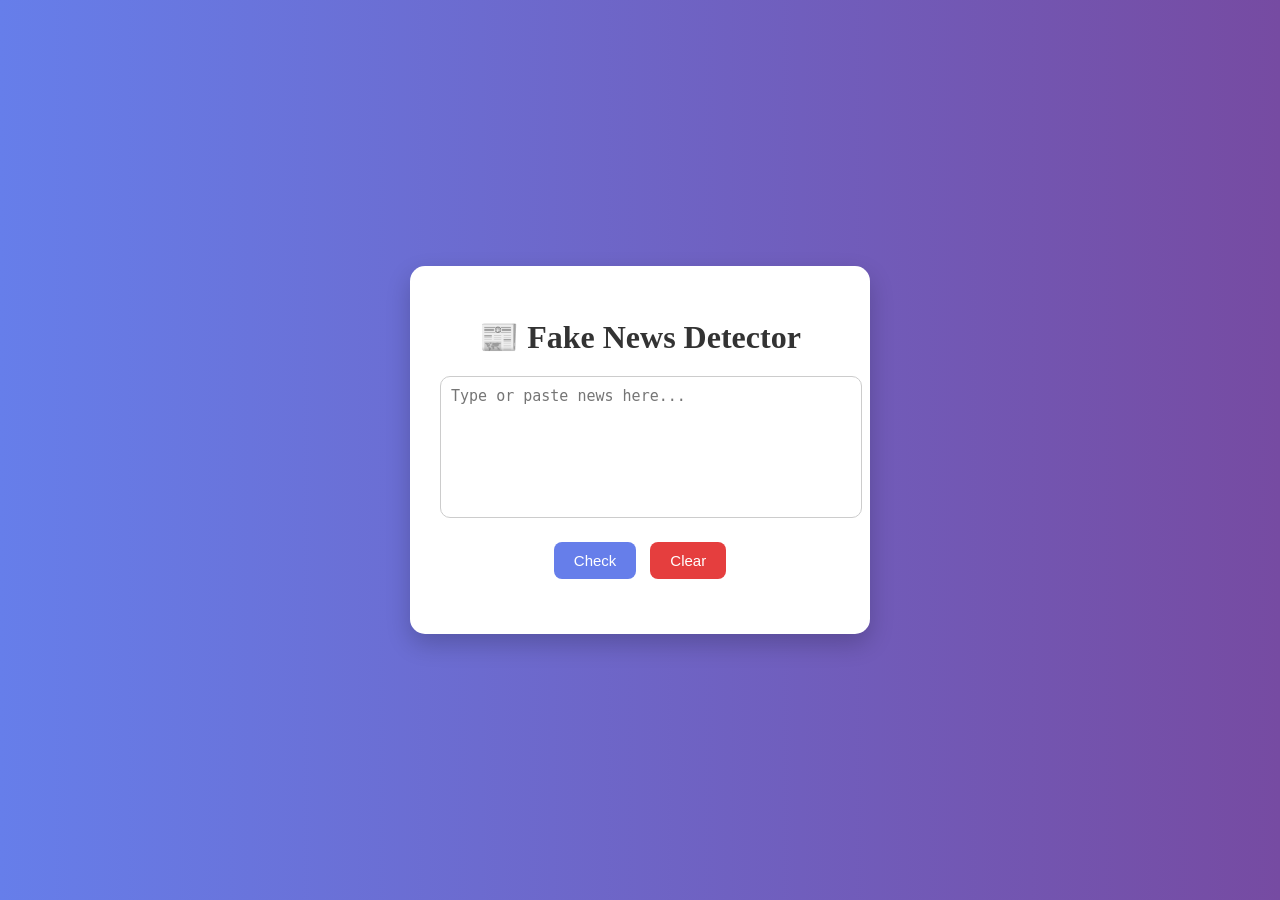
==== index.html @ 0c104cac "Add files via upload" ====
<!DOCTYPE html>
<html>
<head>
    <title>Fake News Detector</title>
    <link rel="stylesheet" href="style.css">
</head>
<body>

<div class="card">
    <h1>📰 Fake News Detector</h1>

    <textarea id="newsText" placeholder="Type or paste news here..."></textarea>

    <div class="buttons">
        <button onclick="checkNews()">Check</button>
        <button onclick="clearText()" class="clear">Clear</button>
    </div>

    <p id="loading">Checking...</p>
    <h2 id="result"></h2>
</div>

<script src="script.js"></script>

</body>
</html>
---- style.css ----
body {
    margin: 0;
    padding: 0;
    font-family: 'Segoe UI';
    background: linear-gradient(to right, #667eea, #764ba2);
    height: 100vh;
    display: flex;
    justify-content: center;
    align-items: center;
}

/* Card UI */
.card {
    background: white;
    padding: 30px;
    border-radius: 15px;
    width: 400px;
    text-align: center;
    box-shadow: 0 10px 25px rgba(0,0,0,0.2);
}

/* Title */
h1 {
    margin-bottom: 20px;
    color: #333;
}

/* Textarea */
textarea {
    width: 100%;
    height: 120px;
    padding: 10px;
    border-radius: 10px;
    border: 1px solid #ccc;
    font-size: 15px;
    resize: none;
    outline: none;
}

/* Buttons */
.buttons {
    margin-top: 15px;
}

button {
    padding: 10px 20px;
    border: none;
    border-radius: 8px;
    margin: 5px;
    font-size: 15px;
    cursor: pointer;
    color: white;
    background: #667eea;
    transition: 0.3s;
}

button:hover {
    background: #5a67d8;
}

/* Clear button */
.clear {
    background: #e53e3e;
}

.clear:hover {
    background: #c53030;
}

/* Loading */
#loading {
    display: none;
    margin-top: 10px;
    color: #555;
}

/* Result */
#result {
    margin-top: 15px;
    font-weight: bold;
}
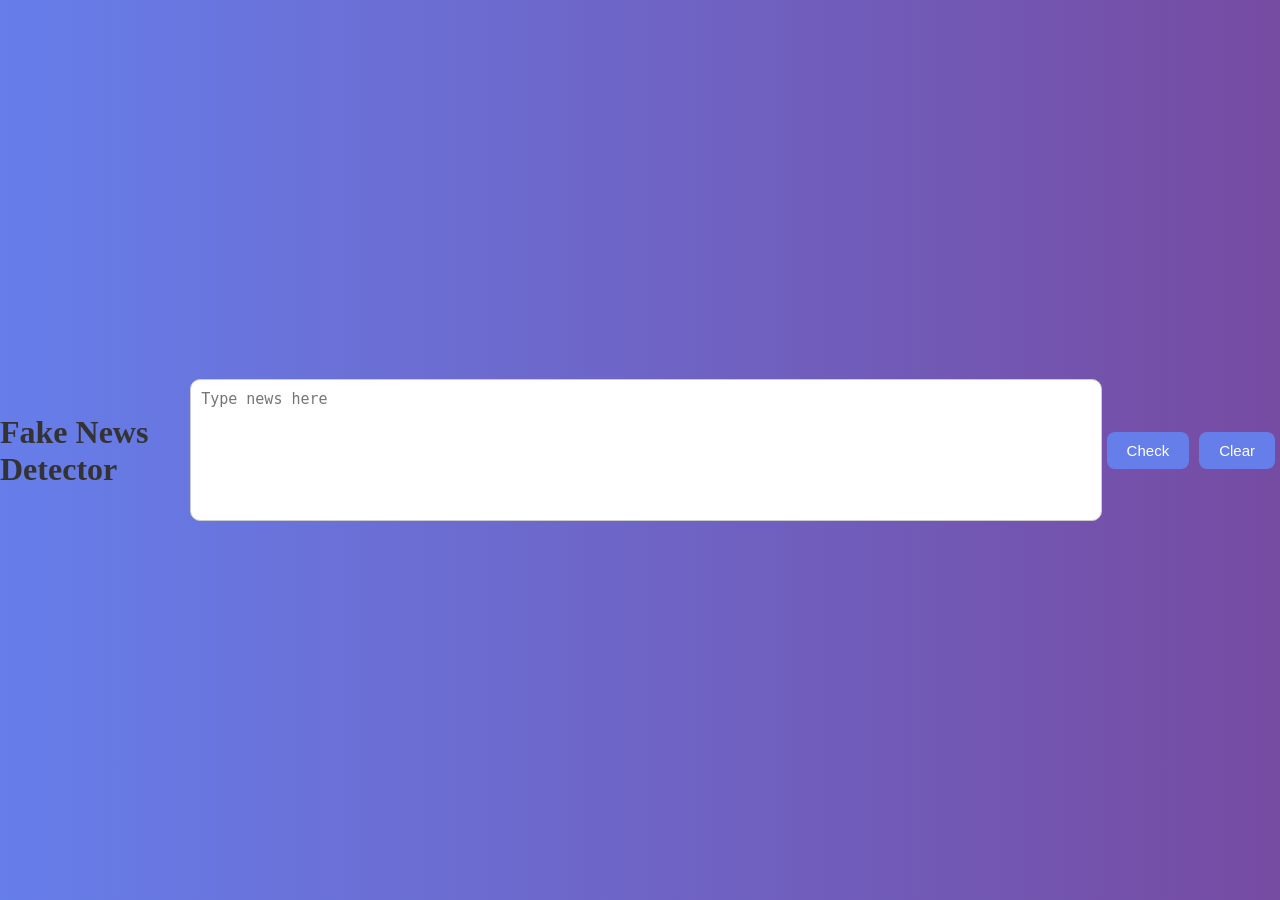
==== commit 5a289996: "Update index.html" ====
--- a/index.html
+++ b/index.html
@@ -6,21 +6,17 @@
 </head>
 <body>
 
-<div class="card">
-    <h1>📰 Fake News Detector</h1>
+<h1>Fake News Detector</h1>
 
-    <textarea id="newsText" placeholder="Type or paste news here..."></textarea>
+<textarea id="newsText" placeholder="Type news here"></textarea><br>
 
-    <div class="buttons">
-        <button onclick="checkNews()">Check</button>
-        <button onclick="clearText()" class="clear">Clear</button>
-    </div>
+<button onclick="checkNews()">Check</button>
+<button onclick="clearText()">Clear</button>
 
-    <p id="loading">Checking...</p>
-    <h2 id="result"></h2>
-</div>
+<p id="loading" style="display:none;">Checking...</p>
+<h2 id="result"></h2>
 
 <script src="script.js"></script>
 
 </body>
-</html>+</html>
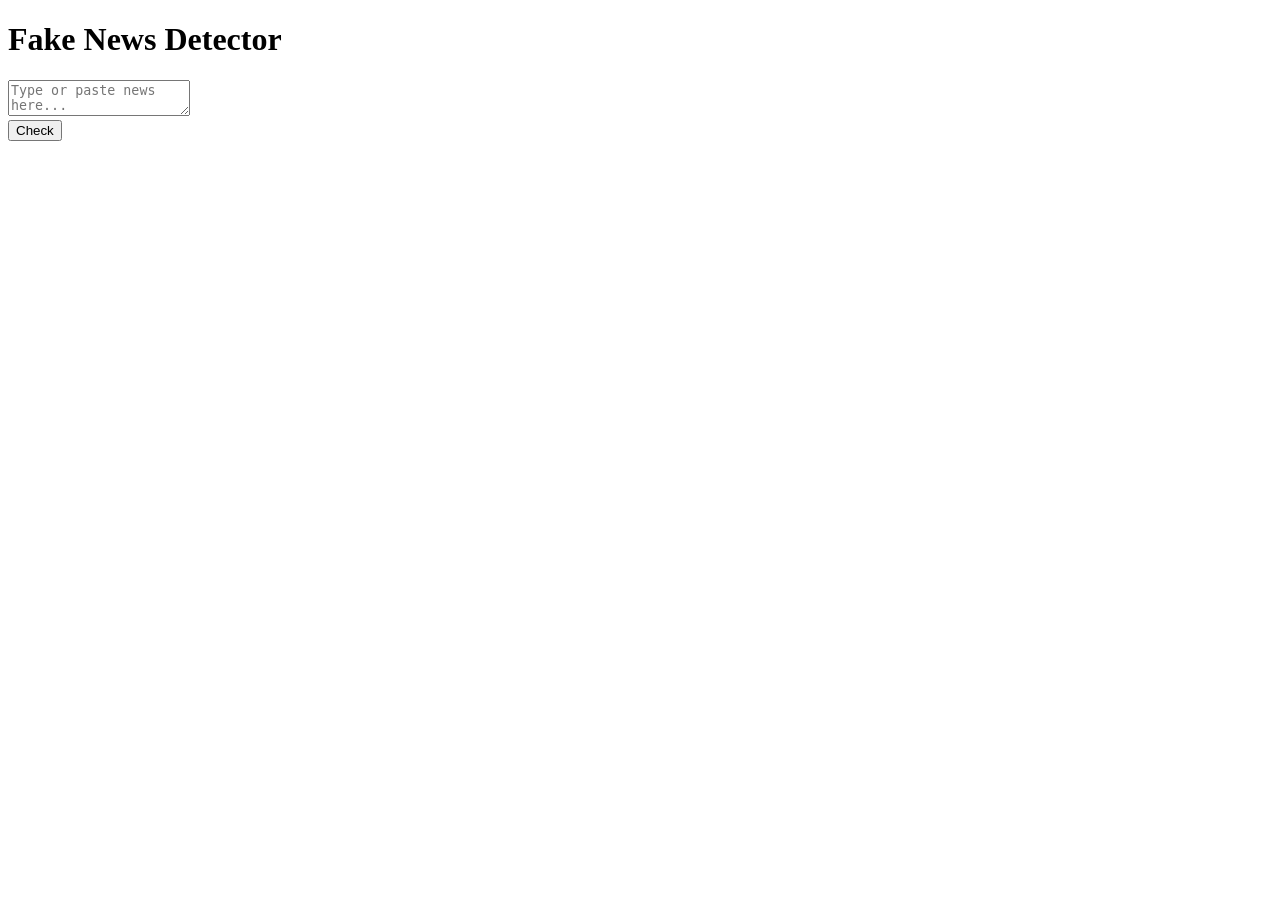
==== commit ca332db1: "Update index.html" ====
--- a/index.html
+++ b/index.html
@@ -2,21 +2,20 @@
 <html>
 <head>
     <title>Fake News Detector</title>
-    <link rel="stylesheet" href="style.css">
+    <link rel="stylesheet" href="/static/style.css">
 </head>
 <body>
 
 <h1>Fake News Detector</h1>
 
-<textarea id="newsText" placeholder="Type news here"></textarea><br>
+<textarea id="newsText" placeholder="Type or paste news here..."></textarea><br>
 
 <button onclick="checkNews()">Check</button>
-<button onclick="clearText()">Clear</button>
 
 <p id="loading" style="display:none;">Checking...</p>
 <h2 id="result"></h2>
 
-<script src="script.js"></script>
+<script src="/static/script.js"></script>
 
 </body>
 </html>
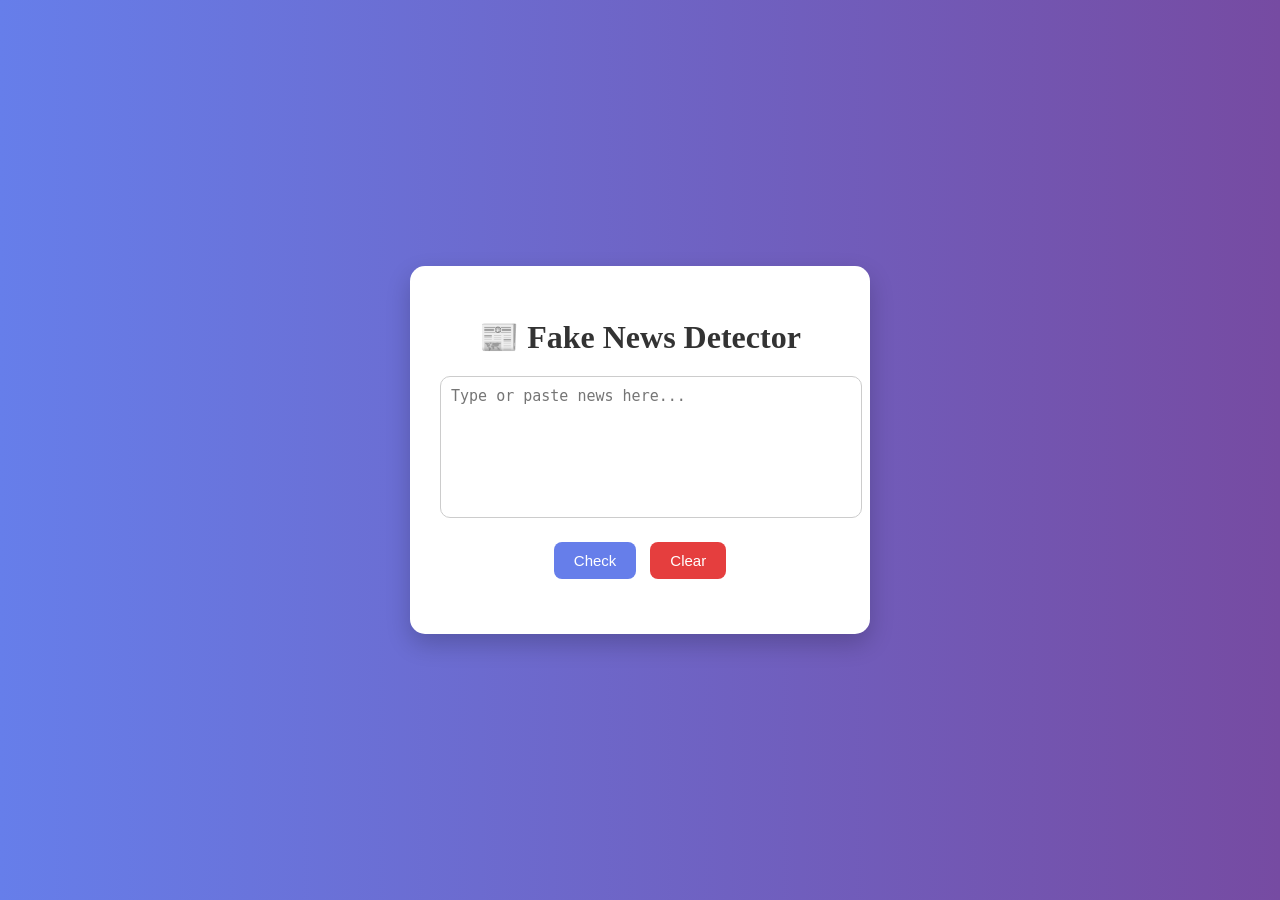
==== commit 45e6c6e4: "Add files via upload" ====
--- a/index.html
+++ b/index.html
@@ -2,20 +2,25 @@
 <html>
 <head>
     <title>Fake News Detector</title>
-    <link rel="stylesheet" href="/static/style.css">
+    <link rel="stylesheet" href="style.css">
 </head>
 <body>
 
-<h1>Fake News Detector</h1>
+<div class="card">
+    <h1>📰 Fake News Detector</h1>
 
-<textarea id="newsText" placeholder="Type or paste news here..."></textarea><br>
+    <textarea id="newsText" placeholder="Type or paste news here..."></textarea>
 
-<button onclick="checkNews()">Check</button>
+    <div class="buttons">
+        <button onclick="checkNews()">Check</button>
+        <button onclick="clearText()" class="clear">Clear</button>
+    </div>
 
-<p id="loading" style="display:none;">Checking...</p>
-<h2 id="result"></h2>
+    <p id="loading">Checking...</p>
+    <h2 id="result"></h2>
+</div>
 
-<script src="/static/script.js"></script>
+<script src="script.js"></script>
 
 </body>
-</html>
+</html>
--- a/style.css
+++ b/style.css
@@ -0,0 +1,82 @@
+
+body {
+    margin: 0;
+    padding: 0;
+    font-family: 'Segoe UI';
+    background: linear-gradient(to right, #667eea, #764ba2);
+    height: 100vh;
+    display: flex;
+    justify-content: center;
+    align-items: center;
+}
+
+/* Card UI */
+.card {
+    background: white;
+    padding: 30px;
+    border-radius: 15px;
+    width: 400px;
+    text-align: center;
+    box-shadow: 0 10px 25px rgba(0,0,0,0.2);
+}
+
+/* Title */
+h1 {
+    margin-bottom: 20px;
+    color: #333;
+}
+
+/* Textarea */
+textarea {
+    width: 100%;
+    height: 120px;
+    padding: 10px;
+    border-radius: 10px;
+    border: 1px solid #ccc;
+    font-size: 15px;
+    resize: none;
+    outline: none;
+}
+
+/* Buttons */
+.buttons {
+    margin-top: 15px;
+}
+
+button {
+    padding: 10px 20px;
+    border: none;
+    border-radius: 8px;
+    margin: 5px;
+    font-size: 15px;
+    cursor: pointer;
+    color: white;
+    background: #667eea;
+    transition: 0.3s;
+}
+
+button:hover {
+    background: #5a67d8;
+}
+
+/* Clear button */
+.clear {
+    background: #e53e3e;
+}
+
+.clear:hover {
+    background: #c53030;
+}
+
+/* Loading */
+#loading {
+    display: none;
+    margin-top: 10px;
+    color: #555;
+}
+
+/* Result */
+#result {
+    margin-top: 15px;
+    font-weight: bold;
+}
